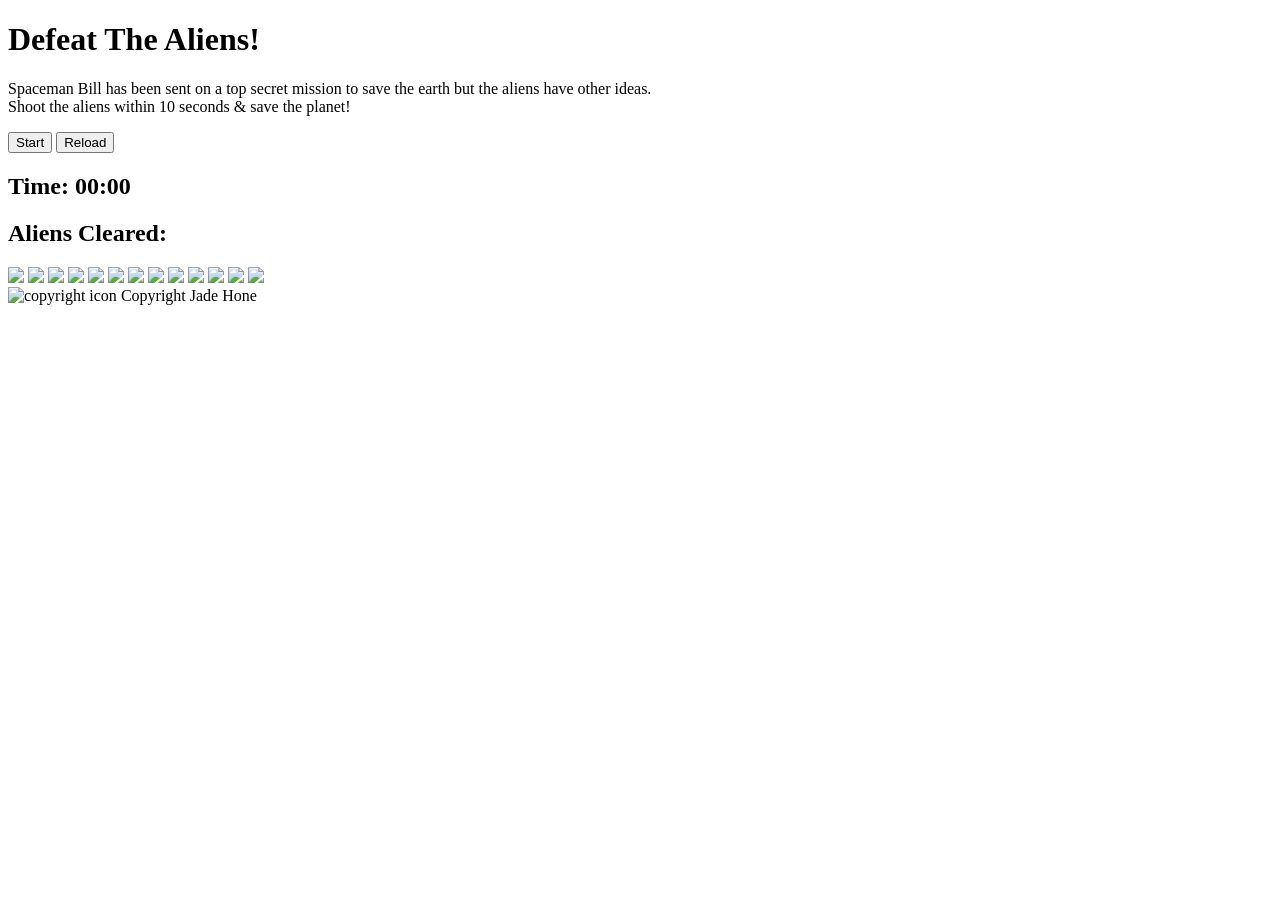
==== index.html @ 40e79925 "Rename spaceman.html to index.html" ====
<!DOCTYPE html>
<html lang="en" dir="ltr">
  <head>
    <link rel="stylesheet" href="styles/spaceman.css">
        <link href="https://fonts.googleapis.com/css2?family=Special+Elite&display=swap" rel="stylesheet">
    <link href="https://fonts.googleapis.com/css?family=Caveat" rel="stylesheet">
    <meta charset="utf-8">
    <title>Save the spaceman game</title>
  </head>
  <body>


<h1 class="title-text">Defeat The Aliens!</h1>

<p class="center">
Spaceman Bill has been sent on a top secret mission to save the earth but the aliens have other ideas.
<br>
Shoot the aliens within 10 seconds & save the planet!
</p>

<div class="center">
<a href="#game-view">
  <button class="start-button" type="button" name="button"  id="start" onclick="start()">Start</button></a>
  <button class="replay-button" type="button" name="button" id="replay" onclick="replay()">Reload</button>

</div>


<div class="center">
<p id="message"> </p>
</div>

<div class="flex-container">

<div>
  <h2  id ="time">Time: 00:00</h2>
</div>

<div class="score">
    <h2 id="score">Aliens Cleared:</h2>
  </div>

</div>

<div class="container pointer" id="disable-pointer">

  <img src="http://jadehone.com/assets/SpacemanImages/spaceman.jpg" class="spaceman">
  <img src="http://jadehone.com/assets/SpacemanImages/alien.png" class="alien alien1">
  <img src="http://jadehone.com/assets/SpacemanImages/alien.png" class="alien alien2">
  <img src="http://jadehone.com/assets/SpacemanImages/alien.png" class="alien alien3">
  <img src="http://jadehone.com/assets/SpacemanImages/alien.png" class="alien alien4">
  <img src="http://jadehone.com/assets/SpacemanImages/alien.png" class="alien alien5">
  <img src="http://jadehone.com/assets/SpacemanImages/alien.png" class="alien alien6">
  <img src="http://jadehone.com/assets/SpacemanImages/alien.png" class="alien alien7">
  <img src="http://jadehone.com/assets/SpacemanImages/alien.png" class="alien alien8">
  <img src="http://jadehone.com/assets/SpacemanImages/alien.png" class="alien alien9">
  <img src="http://jadehone.com/assets/SpacemanImages/alien.png" class="alien alien10">
  <img src="http://jadehone.com/assets/SpacemanImages/alien.png" class="alien alien11">
  <img src="http://jadehone.com/assets/SpacemanImages/alien.png" class="alien alien12">

</div>

<div id="game-view">
</div>


<footer class="center">
  <img src="http://jadehone.com/assets/Icons/copyright.png" alt="copyright icon"> Copyright Jade Hone <span id="copyright" class="copyright"></span>
</footer>

<script src="default.js" charset="utf-8"></script>

<script src="spaceman.js" charset="utf-8"></script>
  </body>
</html>
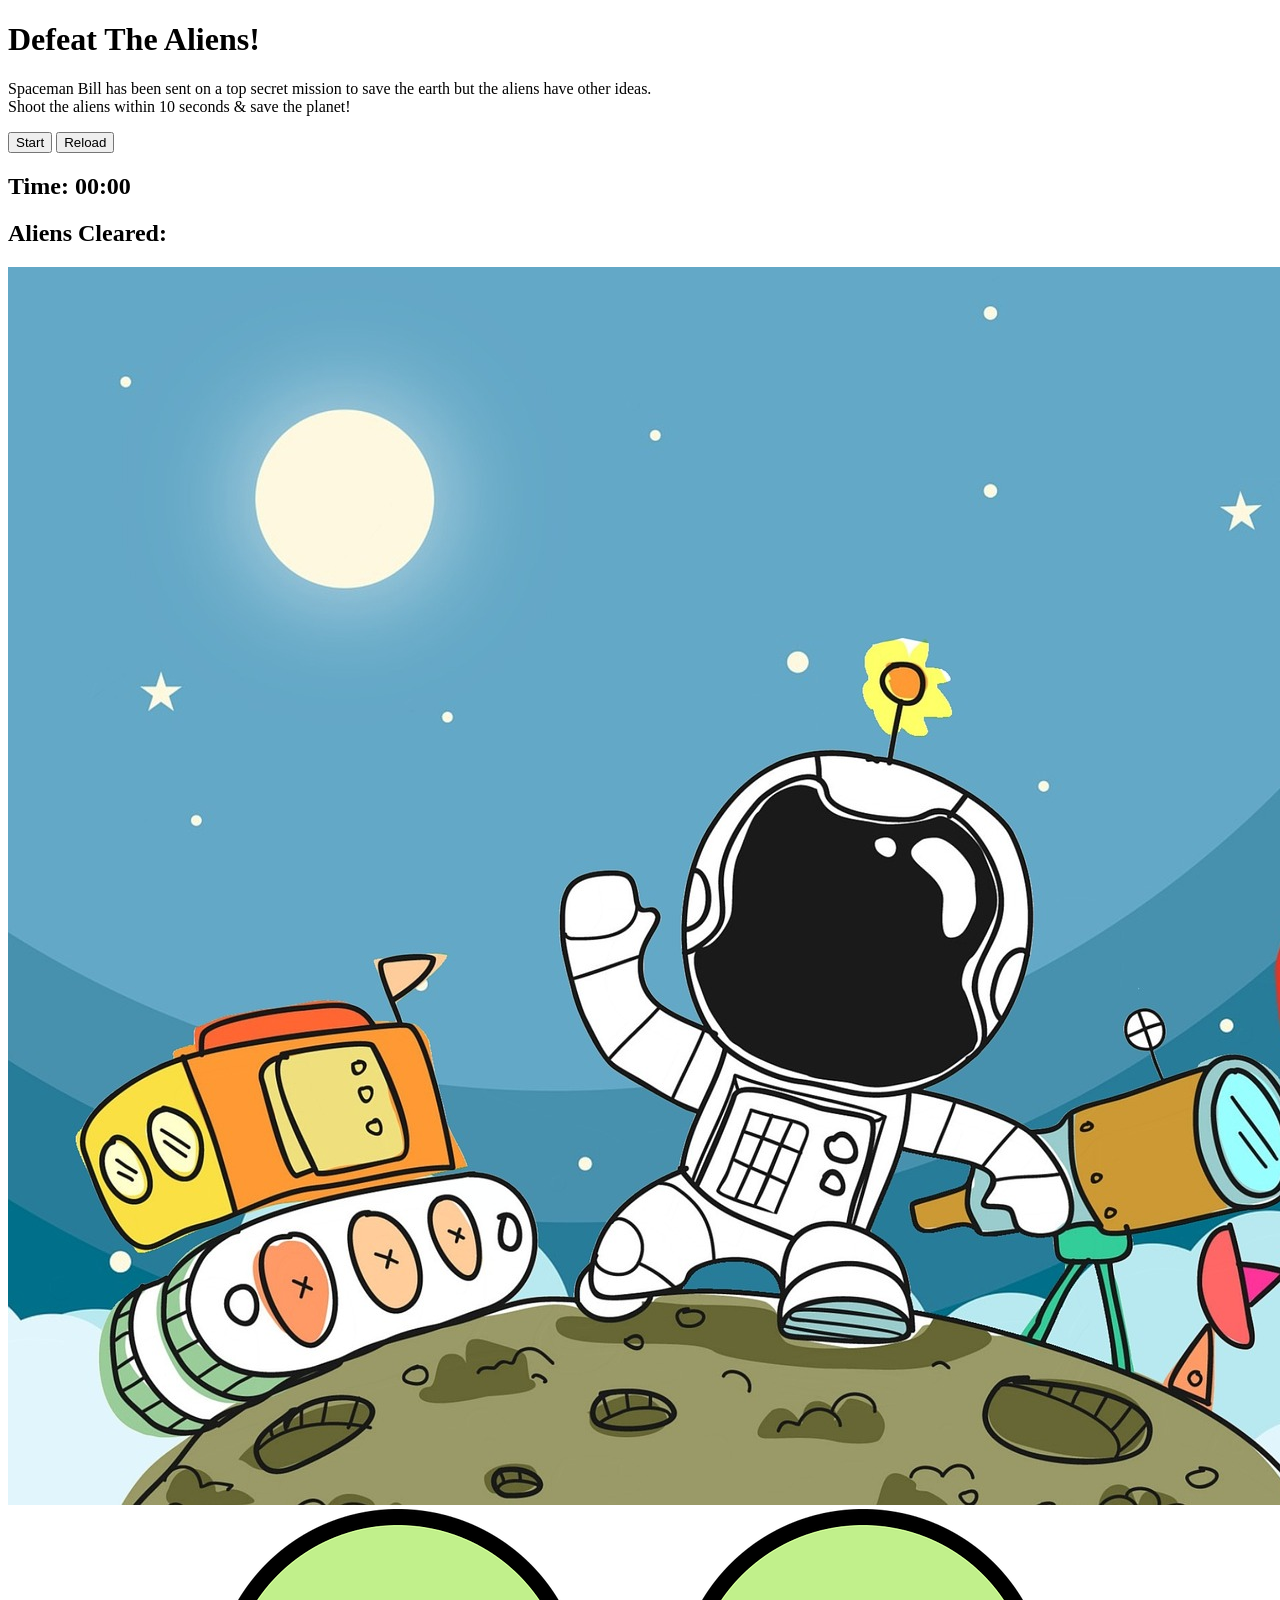
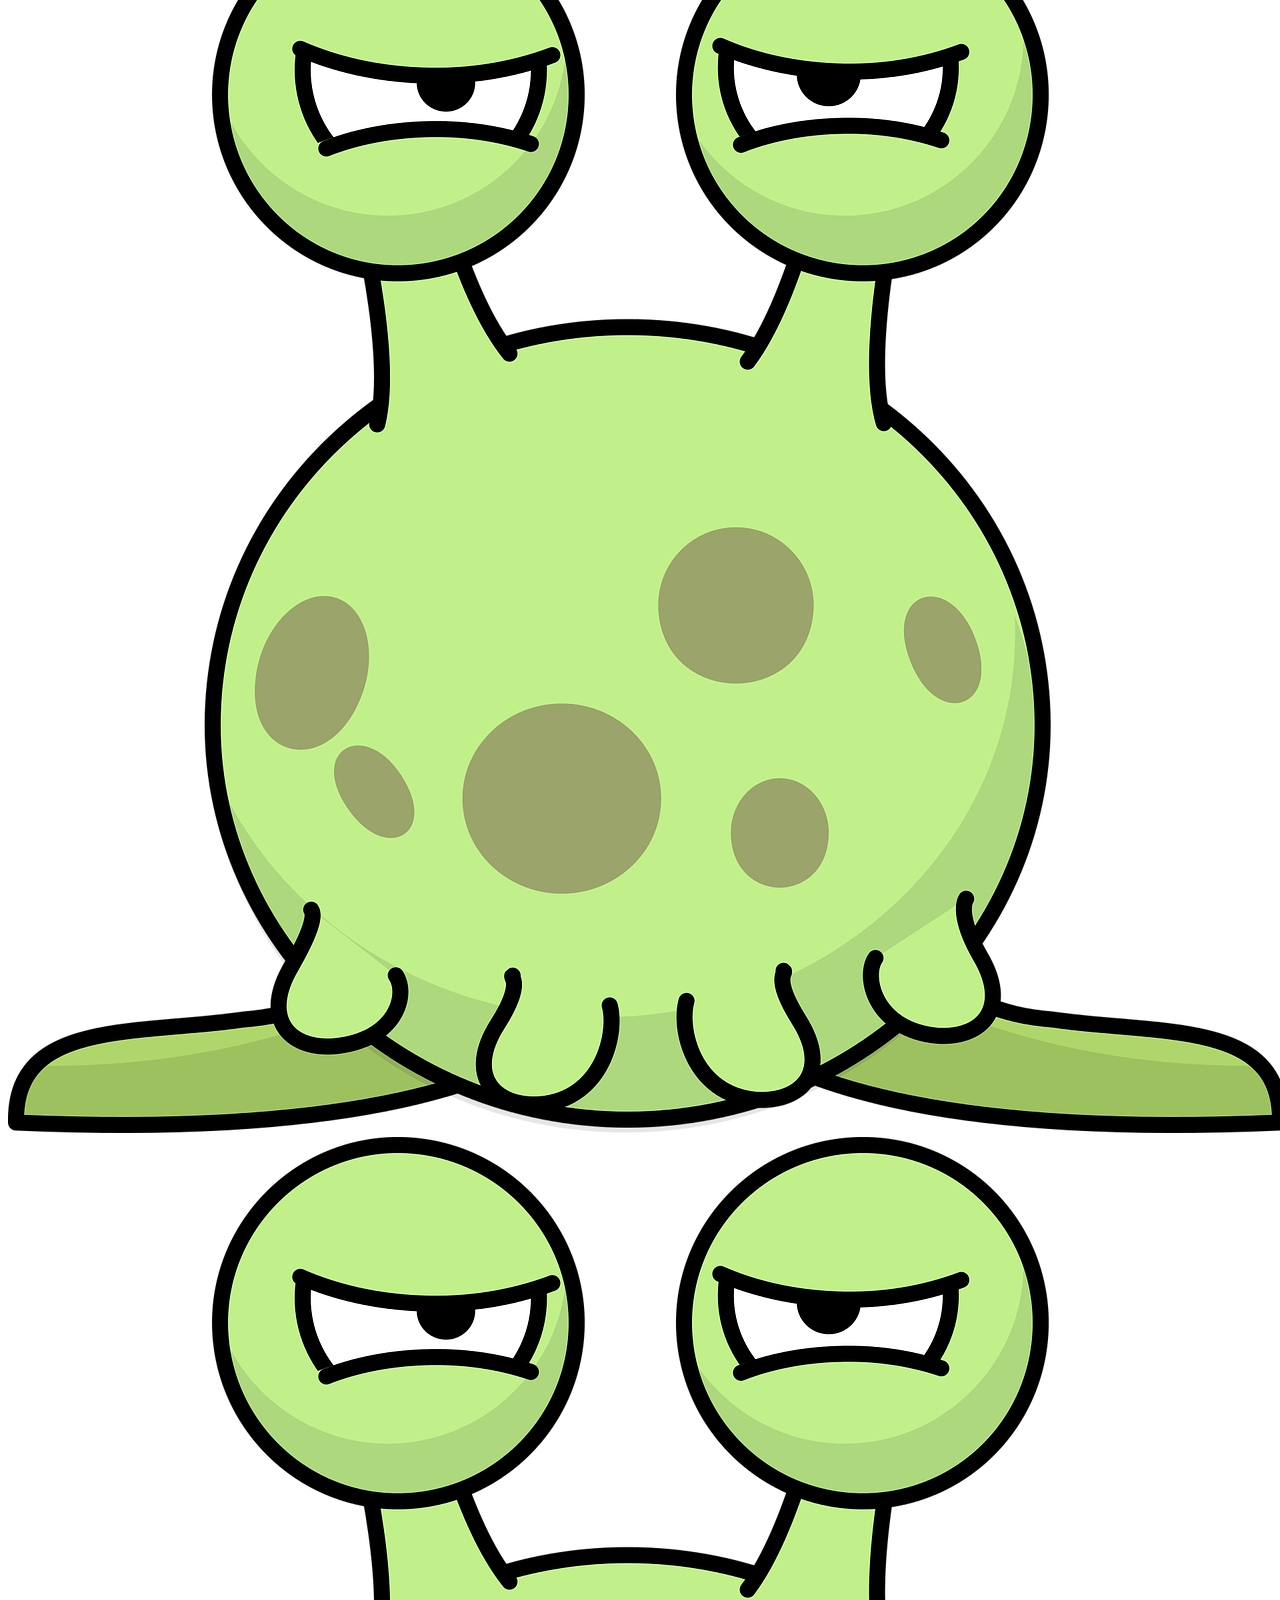
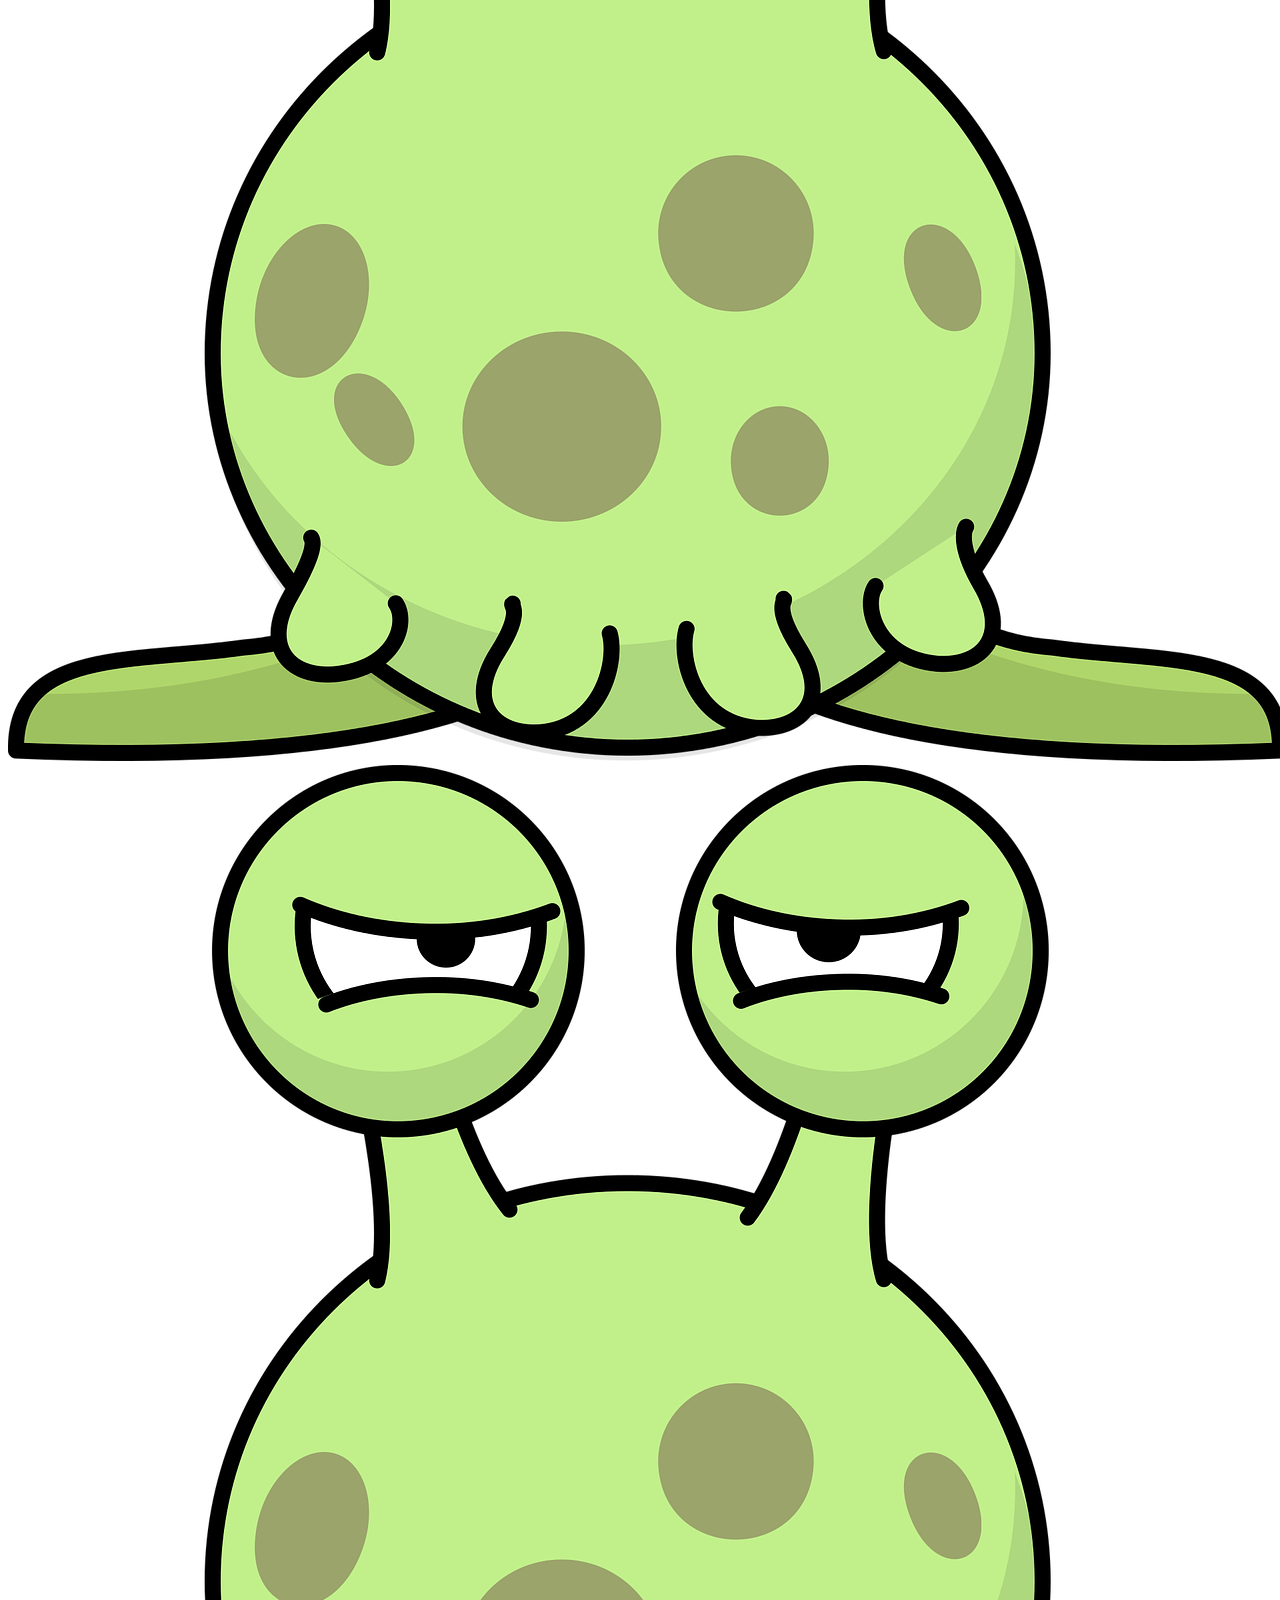
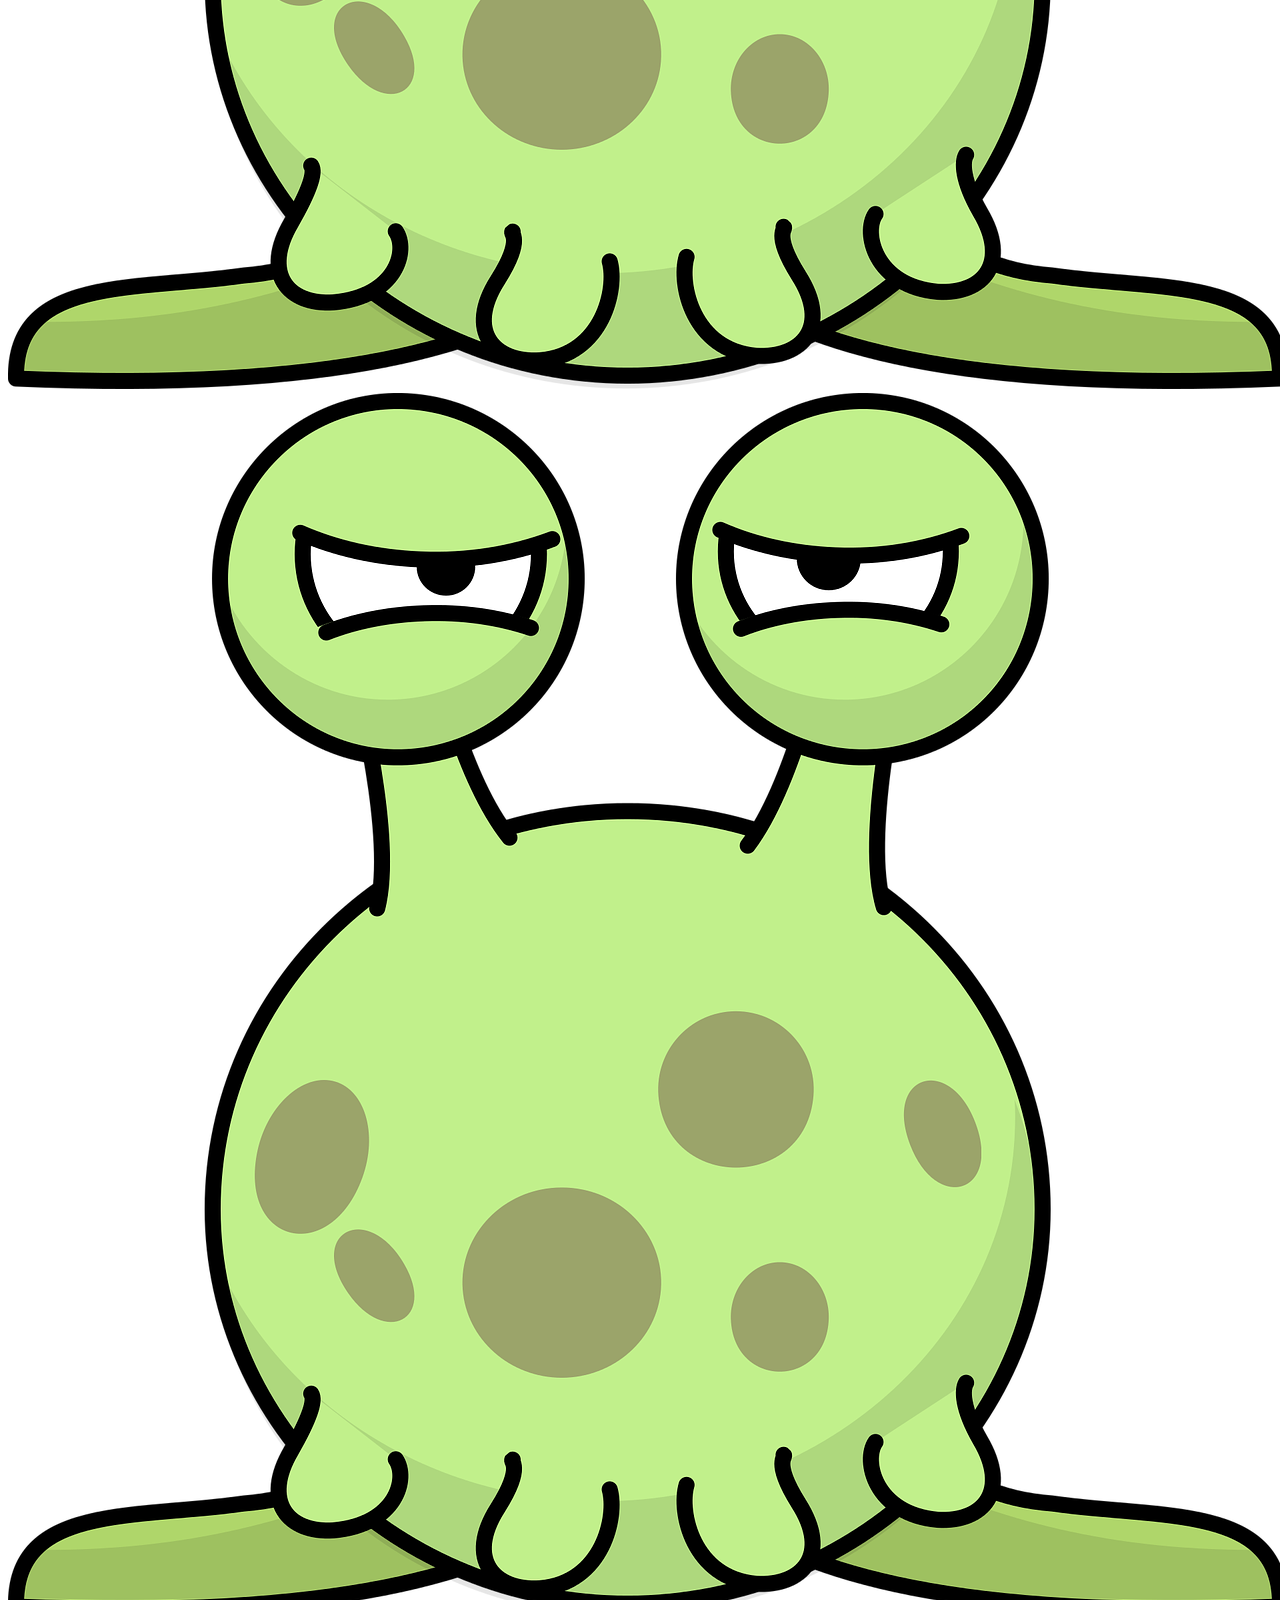
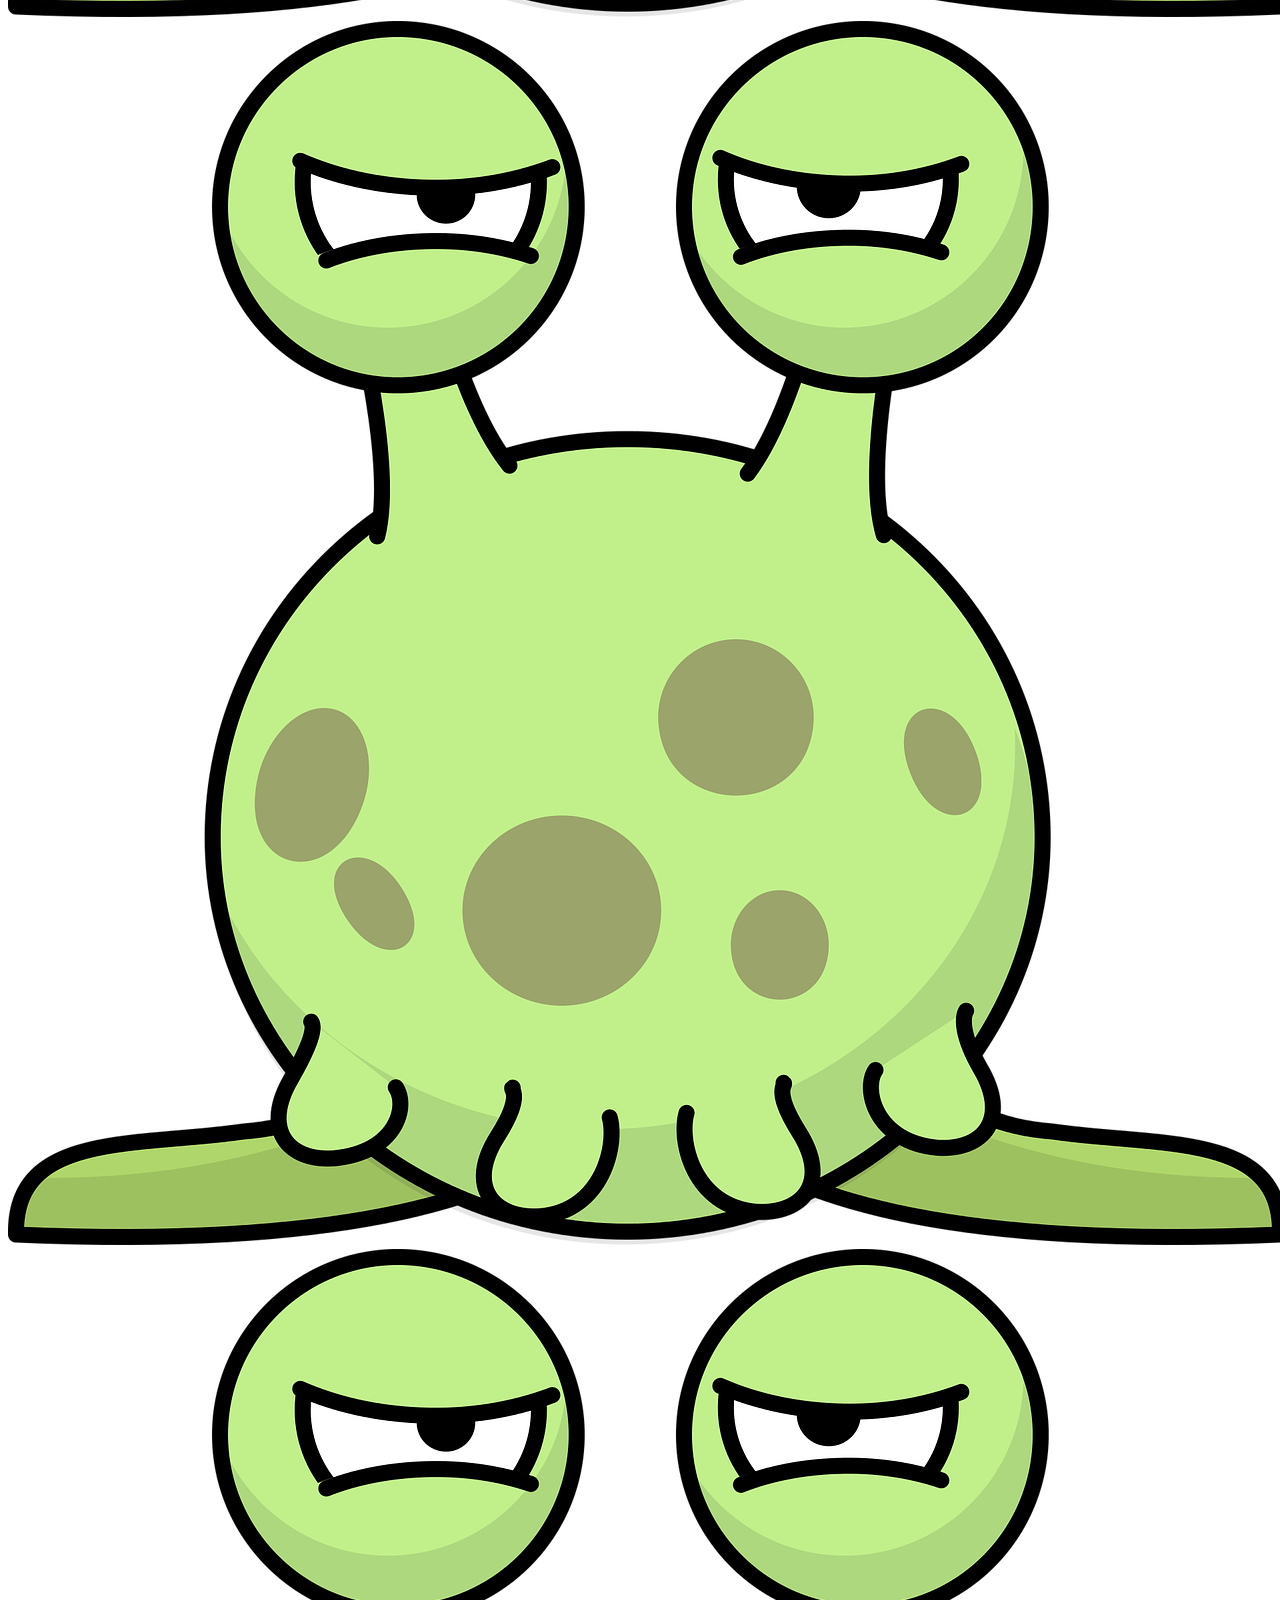
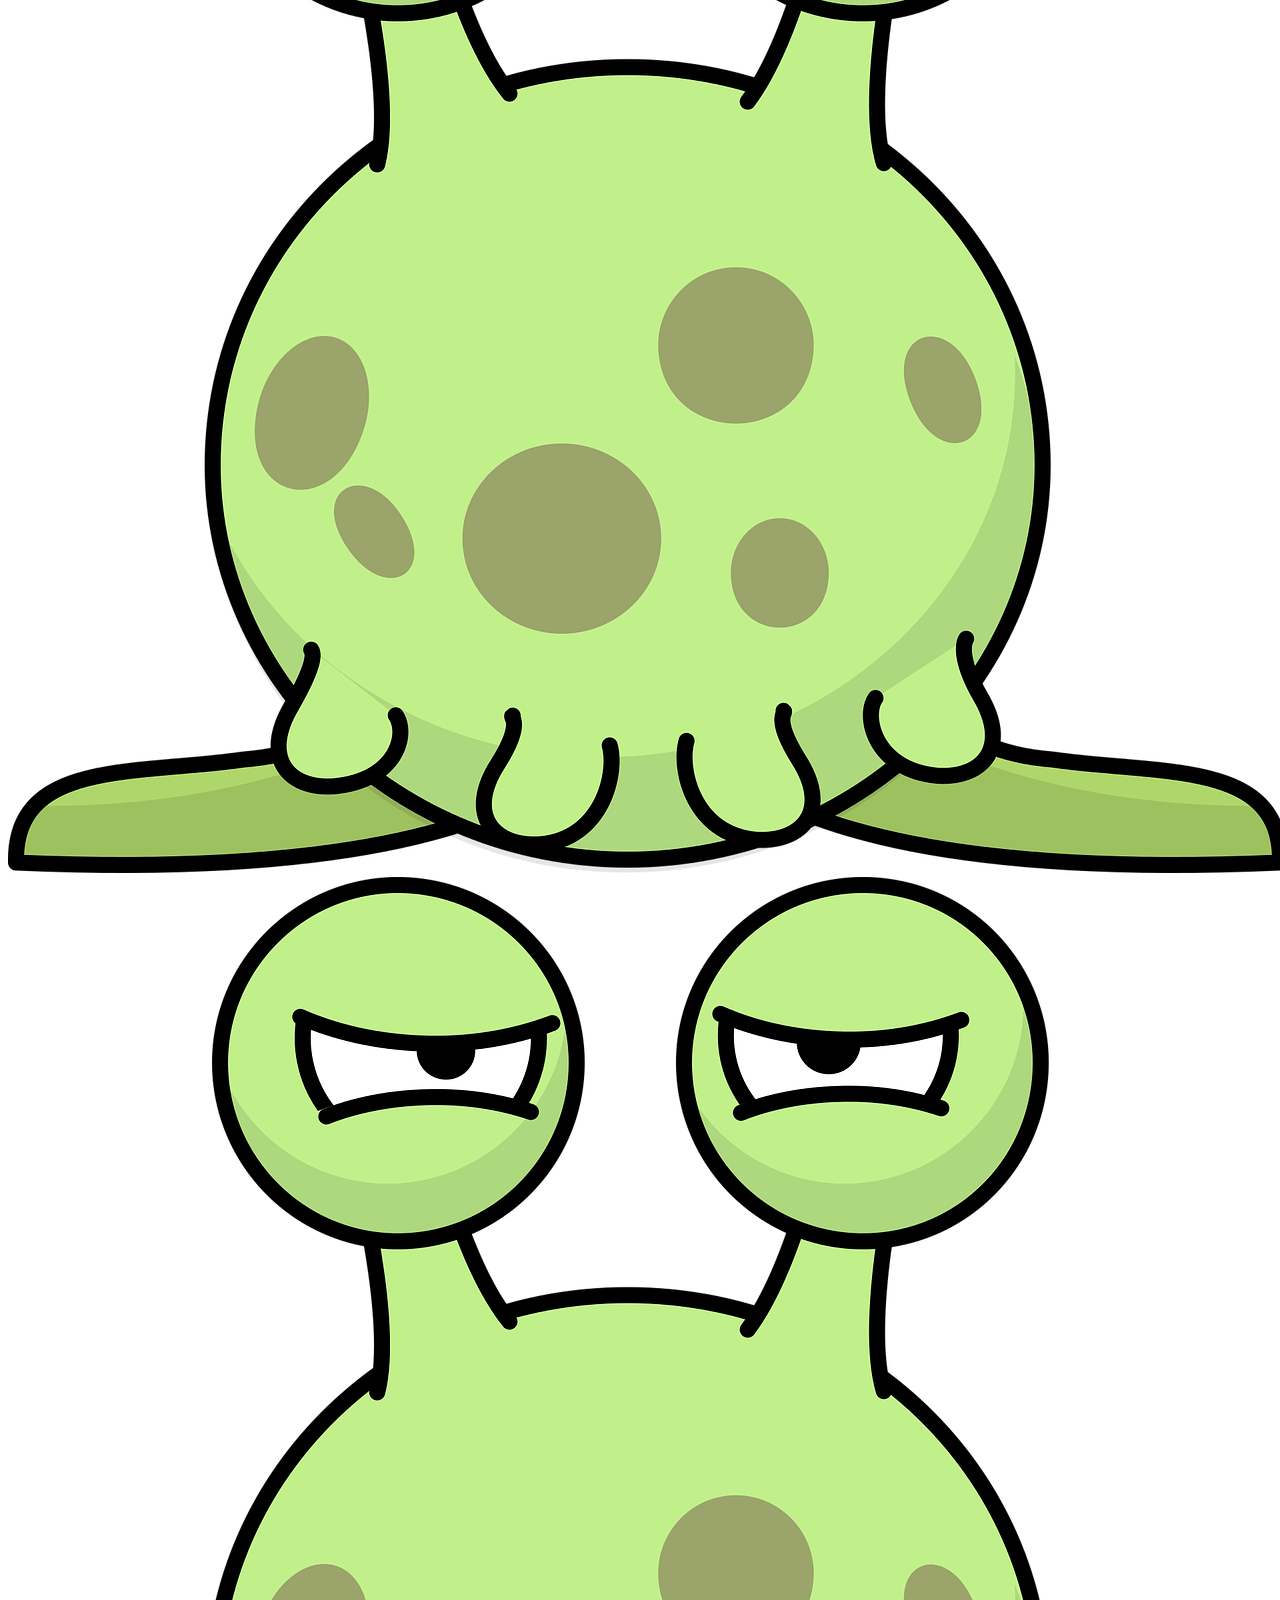
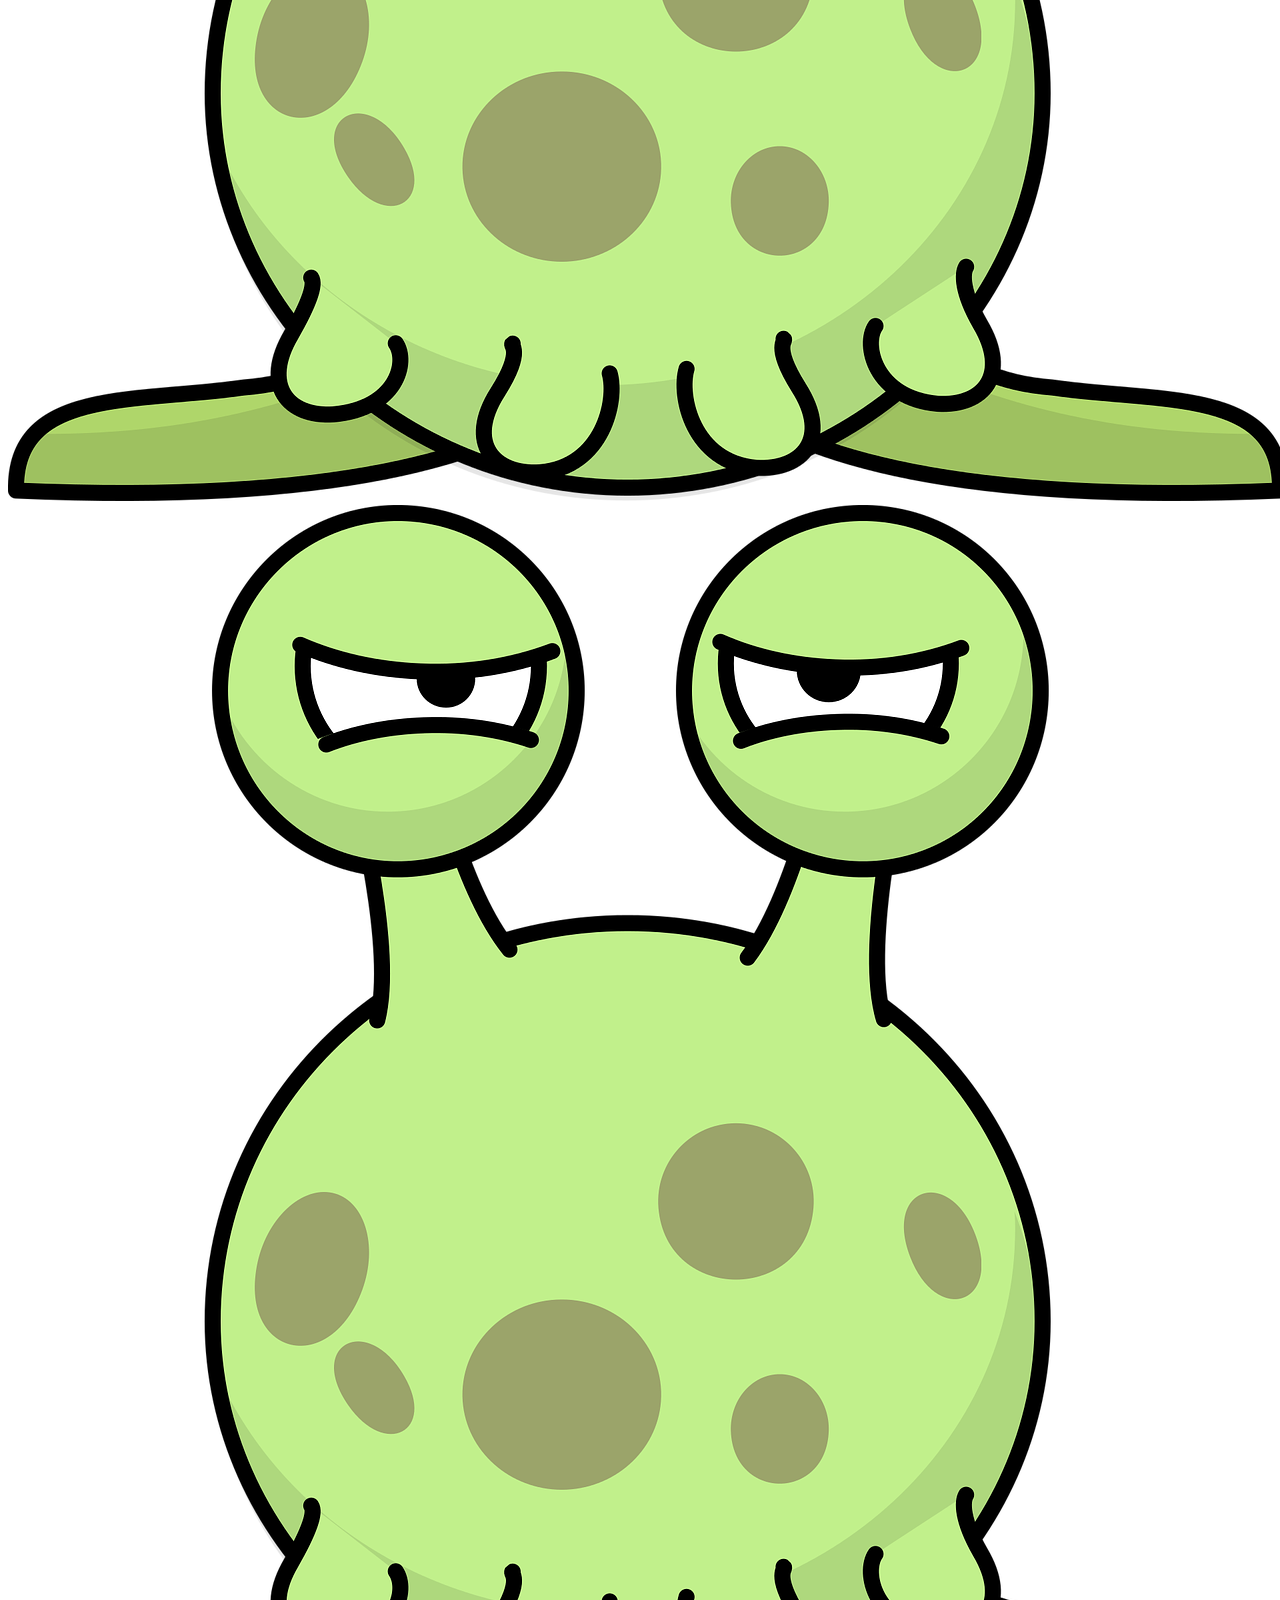
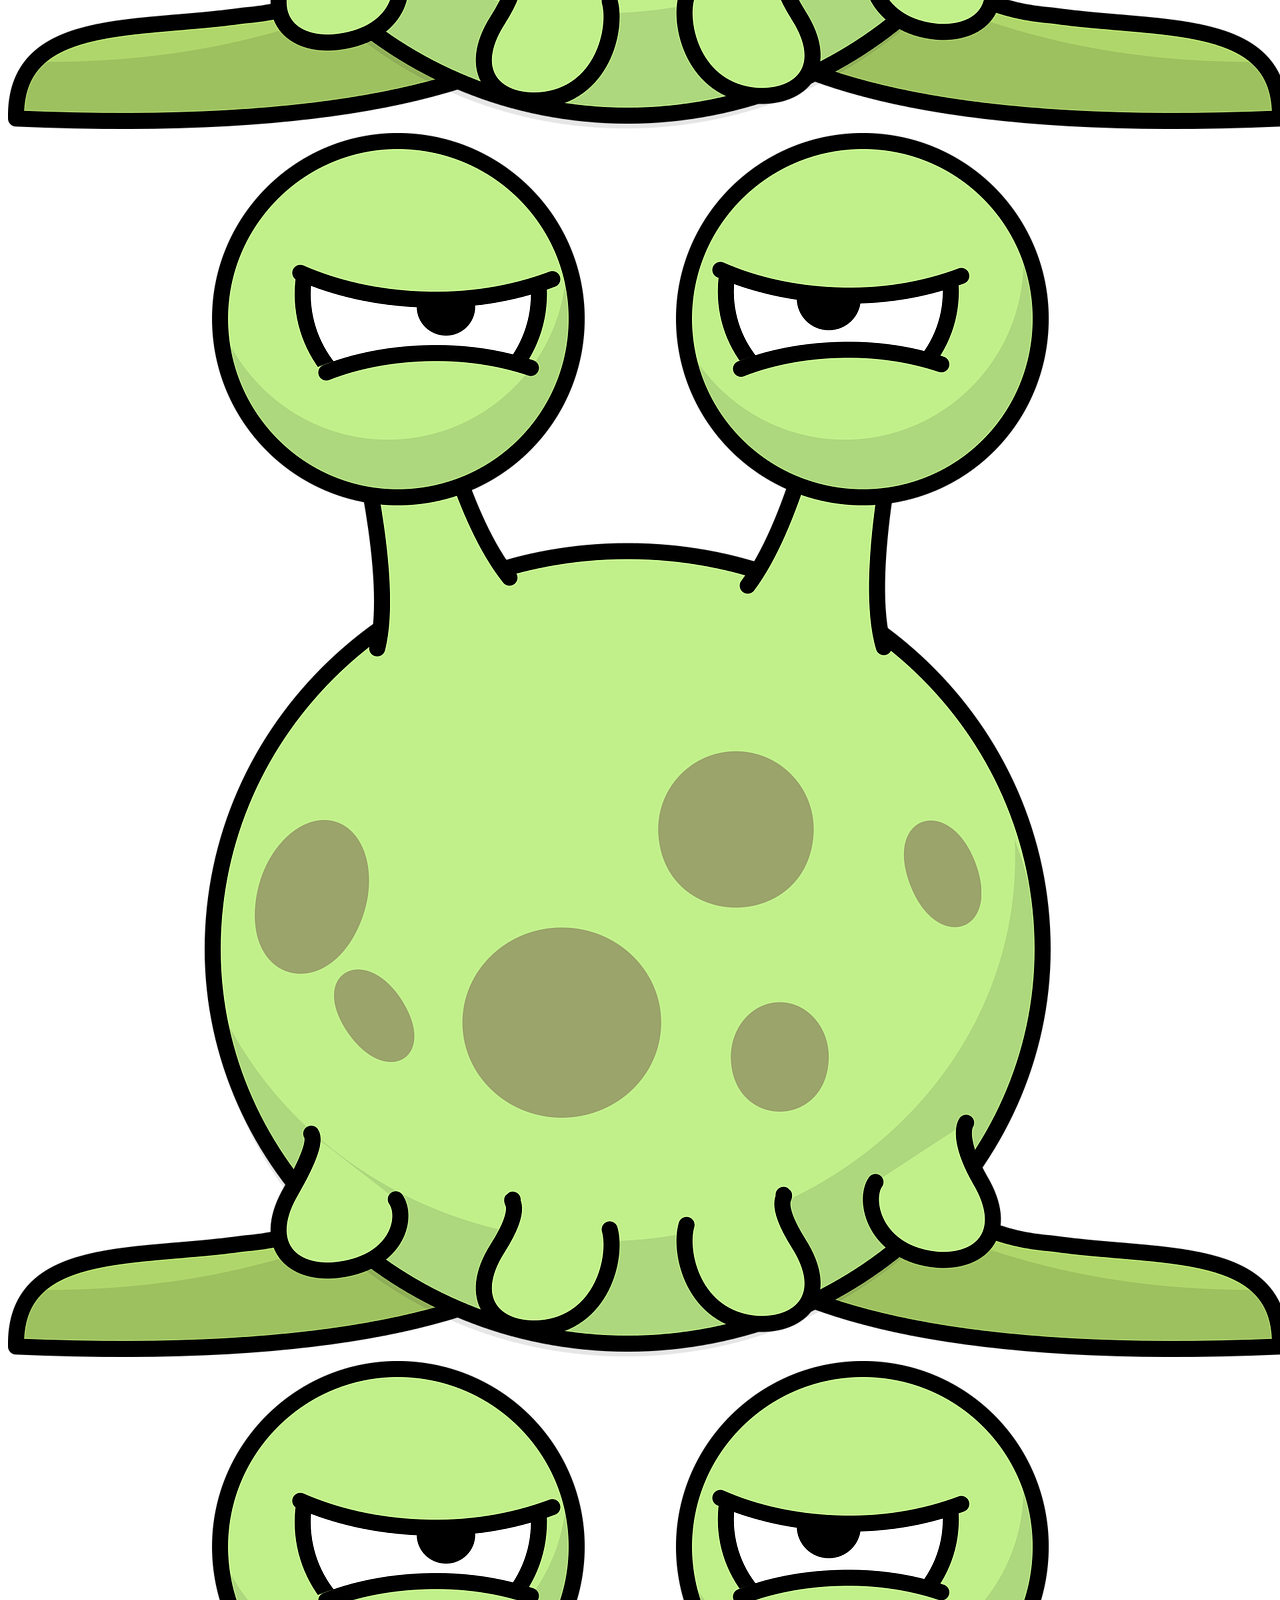
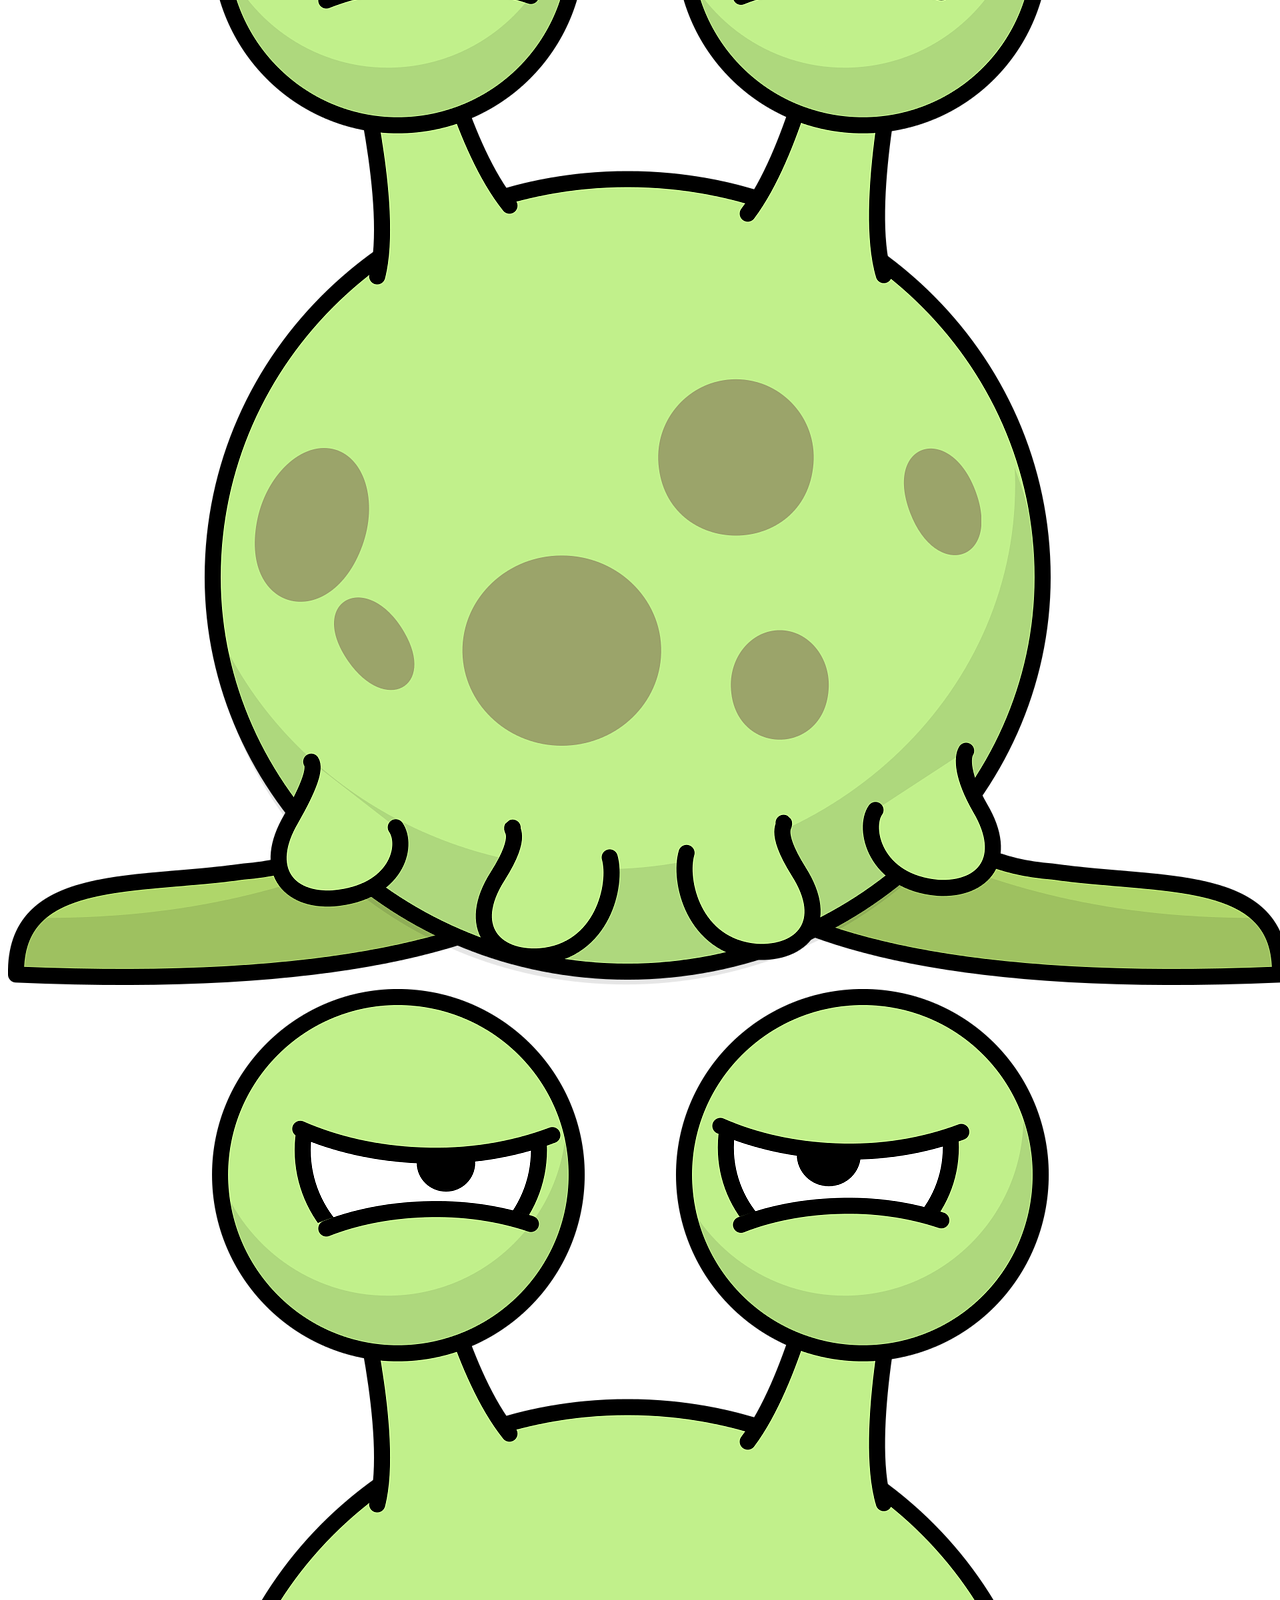
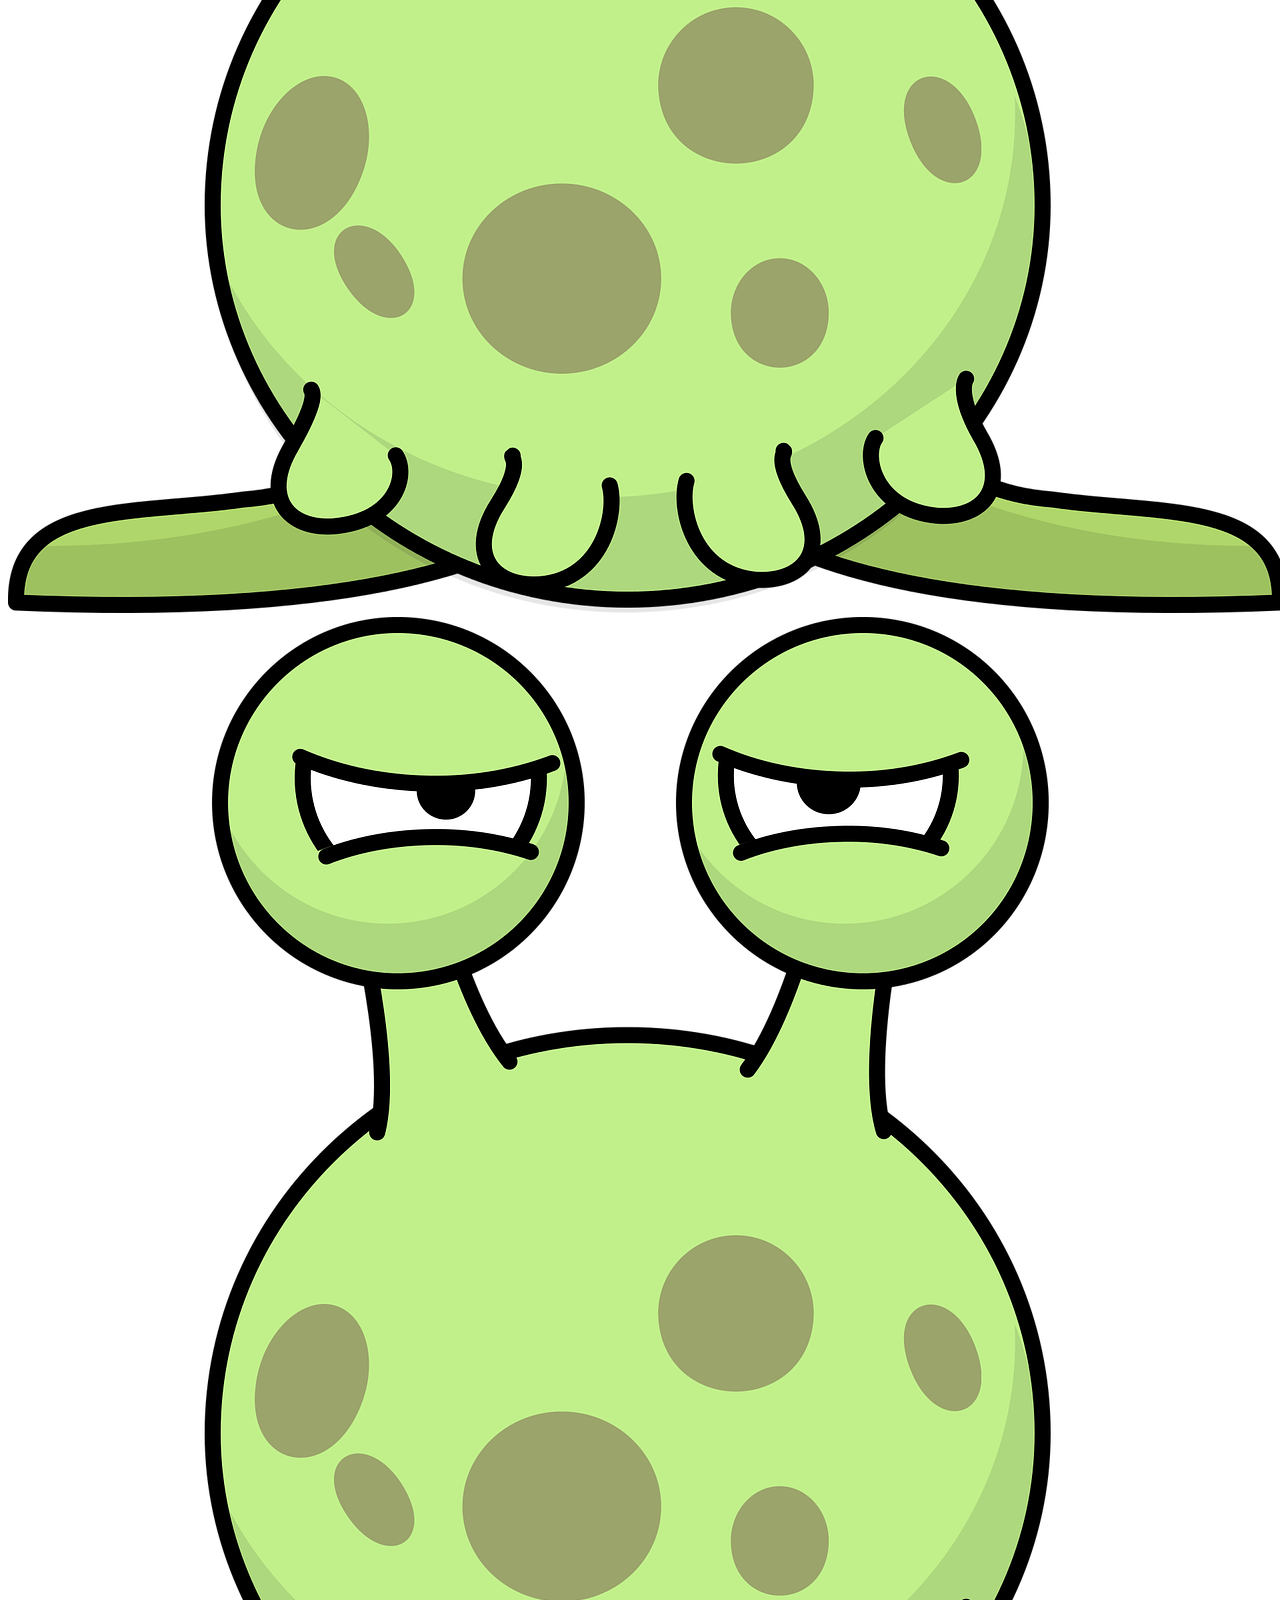
==== commit 9c7d5189: "Update index.html" ====
--- a/index.html
+++ b/index.html
@@ -44,19 +44,19 @@
 
 <div class="container pointer" id="disable-pointer">
 
-  <img src="http://jadehone.com/assets/SpacemanImages/spaceman.jpg" class="spaceman">
-  <img src="http://jadehone.com/assets/SpacemanImages/alien.png" class="alien alien1">
-  <img src="http://jadehone.com/assets/SpacemanImages/alien.png" class="alien alien2">
-  <img src="http://jadehone.com/assets/SpacemanImages/alien.png" class="alien alien3">
-  <img src="http://jadehone.com/assets/SpacemanImages/alien.png" class="alien alien4">
-  <img src="http://jadehone.com/assets/SpacemanImages/alien.png" class="alien alien5">
-  <img src="http://jadehone.com/assets/SpacemanImages/alien.png" class="alien alien6">
-  <img src="http://jadehone.com/assets/SpacemanImages/alien.png" class="alien alien7">
-  <img src="http://jadehone.com/assets/SpacemanImages/alien.png" class="alien alien8">
-  <img src="http://jadehone.com/assets/SpacemanImages/alien.png" class="alien alien9">
-  <img src="http://jadehone.com/assets/SpacemanImages/alien.png" class="alien alien10">
-  <img src="http://jadehone.com/assets/SpacemanImages/alien.png" class="alien alien11">
-  <img src="http://jadehone.com/assets/SpacemanImages/alien.png" class="alien alien12">
+  <img src="SpacemanImages/spaceman.jpg" class="spaceman">
+  <img src="SpacemanImages/alien.png" class="alien alien1">
+  <img src="SpacemanImages/alien.png" class="alien alien2">
+  <img src="SpacemanImages/alien.png" class="alien alien3">
+  <img src="SpacemanImages/alien.png" class="alien alien4">
+  <img src="SpacemanImages/alien.png" class="alien alien5">
+  <img src="SpacemanImages/alien.png" class="alien alien6">
+  <img src="SpacemanImages/alien.png" class="alien alien7">
+  <img src="SpacemanImages/alien.png" class="alien alien8">
+  <img src="SpacemanImages/alien.png" class="alien alien9">
+  <img src="SpacemanImages/alien.png" class="alien alien10">
+  <img src="SpacemanImages/alien.png" class="alien alien11">
+  <img src="SpacemanImages/alien.png" class="alien alien12">
 
 </div>
 
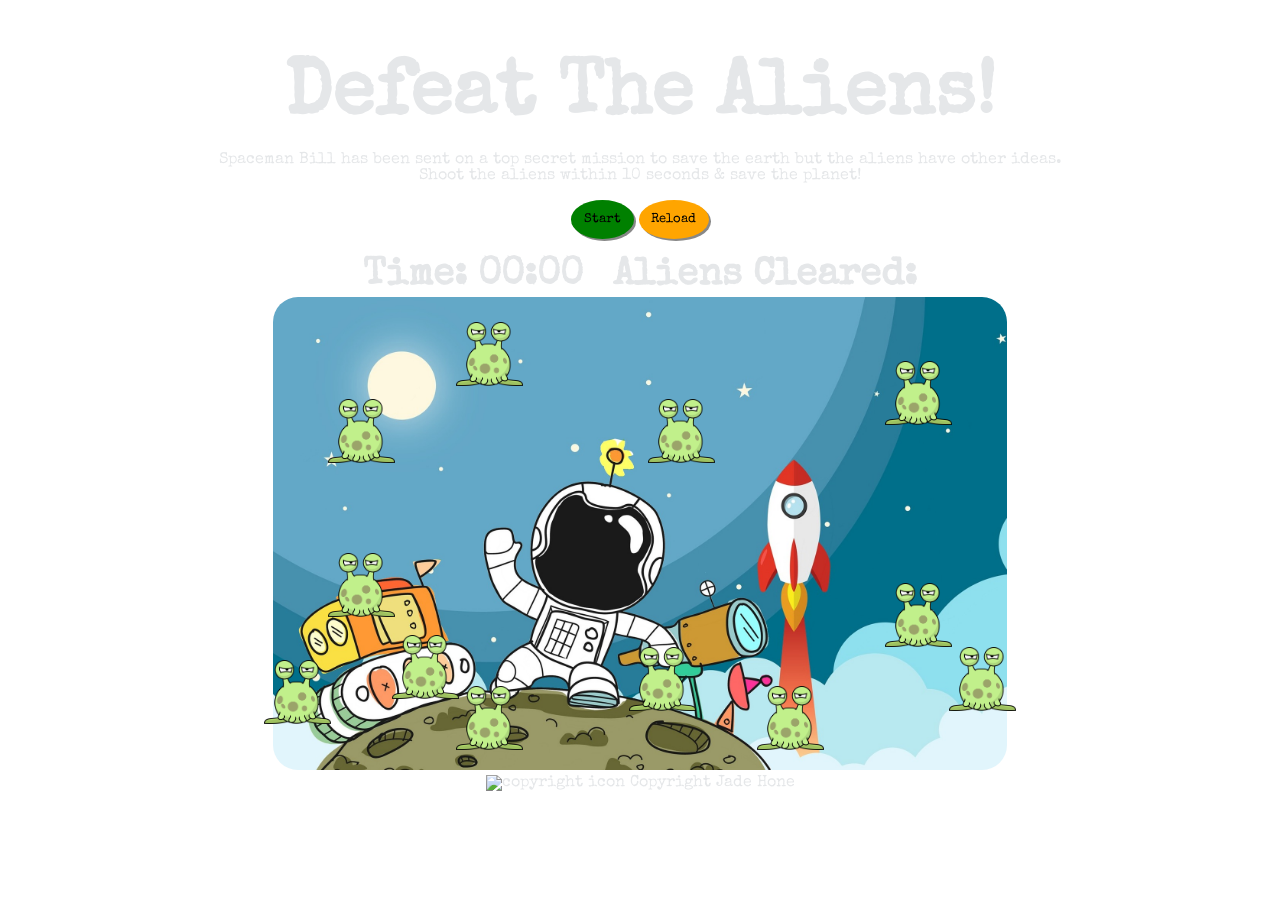
==== commit 2f60c3ae: "Update index.html" ====
--- a/index.html
+++ b/index.html
@@ -1,7 +1,7 @@
 <!DOCTYPE html>
 <html lang="en" dir="ltr">
   <head>
-    <link rel="stylesheet" href="styles/spaceman.css">
+    <link rel="stylesheet" href="spaceman.css">
         <link href="https://fonts.googleapis.com/css2?family=Special+Elite&display=swap" rel="stylesheet">
     <link href="https://fonts.googleapis.com/css?family=Caveat" rel="stylesheet">
     <meta charset="utf-8">
--- a/spaceman.css
+++ b/spaceman.css
@@ -0,0 +1,167 @@
+body{
+  font-family: 'Special Elite', cursive;
+  color: #e5e7e9;
+  background-image: url("http://jadehone.com/assets/SpacemanImages/milkyway.jpg");
+  background-size: cover;
+}
+
+
+.topnav {
+  overflow: hidden;
+  position: fixed;
+	z-index: 2;
+  width: 100%;
+  background-color: #333;
+	margin:-10px 0 0 -10px;
+	text-align: center;
+}
+
+.topnav a {
+  color: #cb2d62;
+  text-align: center;
+  padding: 2vw;
+  text-decoration: none;
+  font-size: 2vw;
+	font-weight: bold;
+	font-family: caveat;
+}
+
+.title-text{
+  text-align: center;
+  font-family: 'Special Elite', cursive;
+  padding-top: 4vw;
+  font-size: 6vw;
+  margin: 0;
+}
+h2{
+
+  margin:2px;
+}
+
+
+.container{
+  text-align: center;
+  position: relative;
+}
+
+.center{
+  text-align: center;
+    }
+  
+.flex-container{
+  display: flex;
+  justify-content: center;
+  font-size: 2vw;
+
+}
+.score{
+  padding-left: 2vw;
+}
+button{
+  border-radius: 50%;
+  border: none;
+  padding: 1vw;
+  box-shadow: 2px 2px #888888;
+  font-family: 'Special Elite', cursive;
+}
+
+.start-button{
+  background-color: green;
+  }
+
+.replay-button{
+  background-color: orange;
+  }
+
+.spaceman{
+  height: 37vw;
+  width: auto;
+  border-radius: 25px;
+
+    }
+.alien{
+  height: 5vw;
+  width:auto;
+      }
+
+.pointer{
+  pointer-events: none;
+}
+.alien1{
+  right: 20vw;
+  bottom: 5vw;
+  position: absolute;
+  cursor: url("http://jadehone.com/assets/Icons/gun.png"),auto;
+    }
+.alien2{
+  right: 25vw;
+  top: 5vw;
+  position: absolute;
+  cursor: url("http://jadehone.com/assets/Icons/gun.png"),auto;
+}
+.alien3{
+  left: 20vw;
+  bottom: 4vw;
+  position: absolute;
+  cursor: url("http://jadehone.com/assets/Icons/gun.png"),auto;
+}
+.alien4{
+  left: 25vw;
+  top: 8vw;
+  position: absolute;
+  cursor: url("http://jadehone.com/assets/Icons/gun.png"),auto;
+}
+.alien5{
+  left: 50vw;
+  top: 8vw;
+  position: absolute;
+  cursor: url("http://jadehone.com/assets/Icons/gun.png"),auto;
+}
+.alien6{
+  right: 45vw;
+  bottom: 5vw;
+  position: absolute;
+  cursor: url("http://jadehone.com/assets/Icons/gun.png"),auto;
+}
+.alien7{
+  right: 25vw;
+  bottom: 10vw;
+  position: absolute;
+  cursor: url("http://jadehone.com/assets/Icons/gun.png"),auto;
+}
+.alien8{
+  left: 25vw;
+  top: 20vw;
+  position: absolute;
+  cursor: url("http://jadehone.com/assets/Icons/gun.png"),auto;
+}
+.alien9{
+  left: 35vw;
+  top: 2vw;
+  position: absolute;
+  cursor: url("http://jadehone.com/assets/Icons/gun.png"),auto;
+}
+.alien10{
+  left: 35vw;
+  bottom: 2vw;
+  position: absolute;
+  cursor: url("http://jadehone.com/assets/Icons/gun.png"),auto;
+}
+.alien11{
+  left: 30vw;
+  bottom: 6vw;
+  position: absolute;
+  cursor: url("http://jadehone.com/assets/Icons/gun.png"),auto;
+}
+.alien12{
+  right: 35vw;
+  bottom: 2vw;
+  position: absolute;
+  cursor: url("http://jadehone.com/assets/Icons/gun.png"),auto;
+}
+
+
+
+::selection{
+  text-shadow: none;
+}
